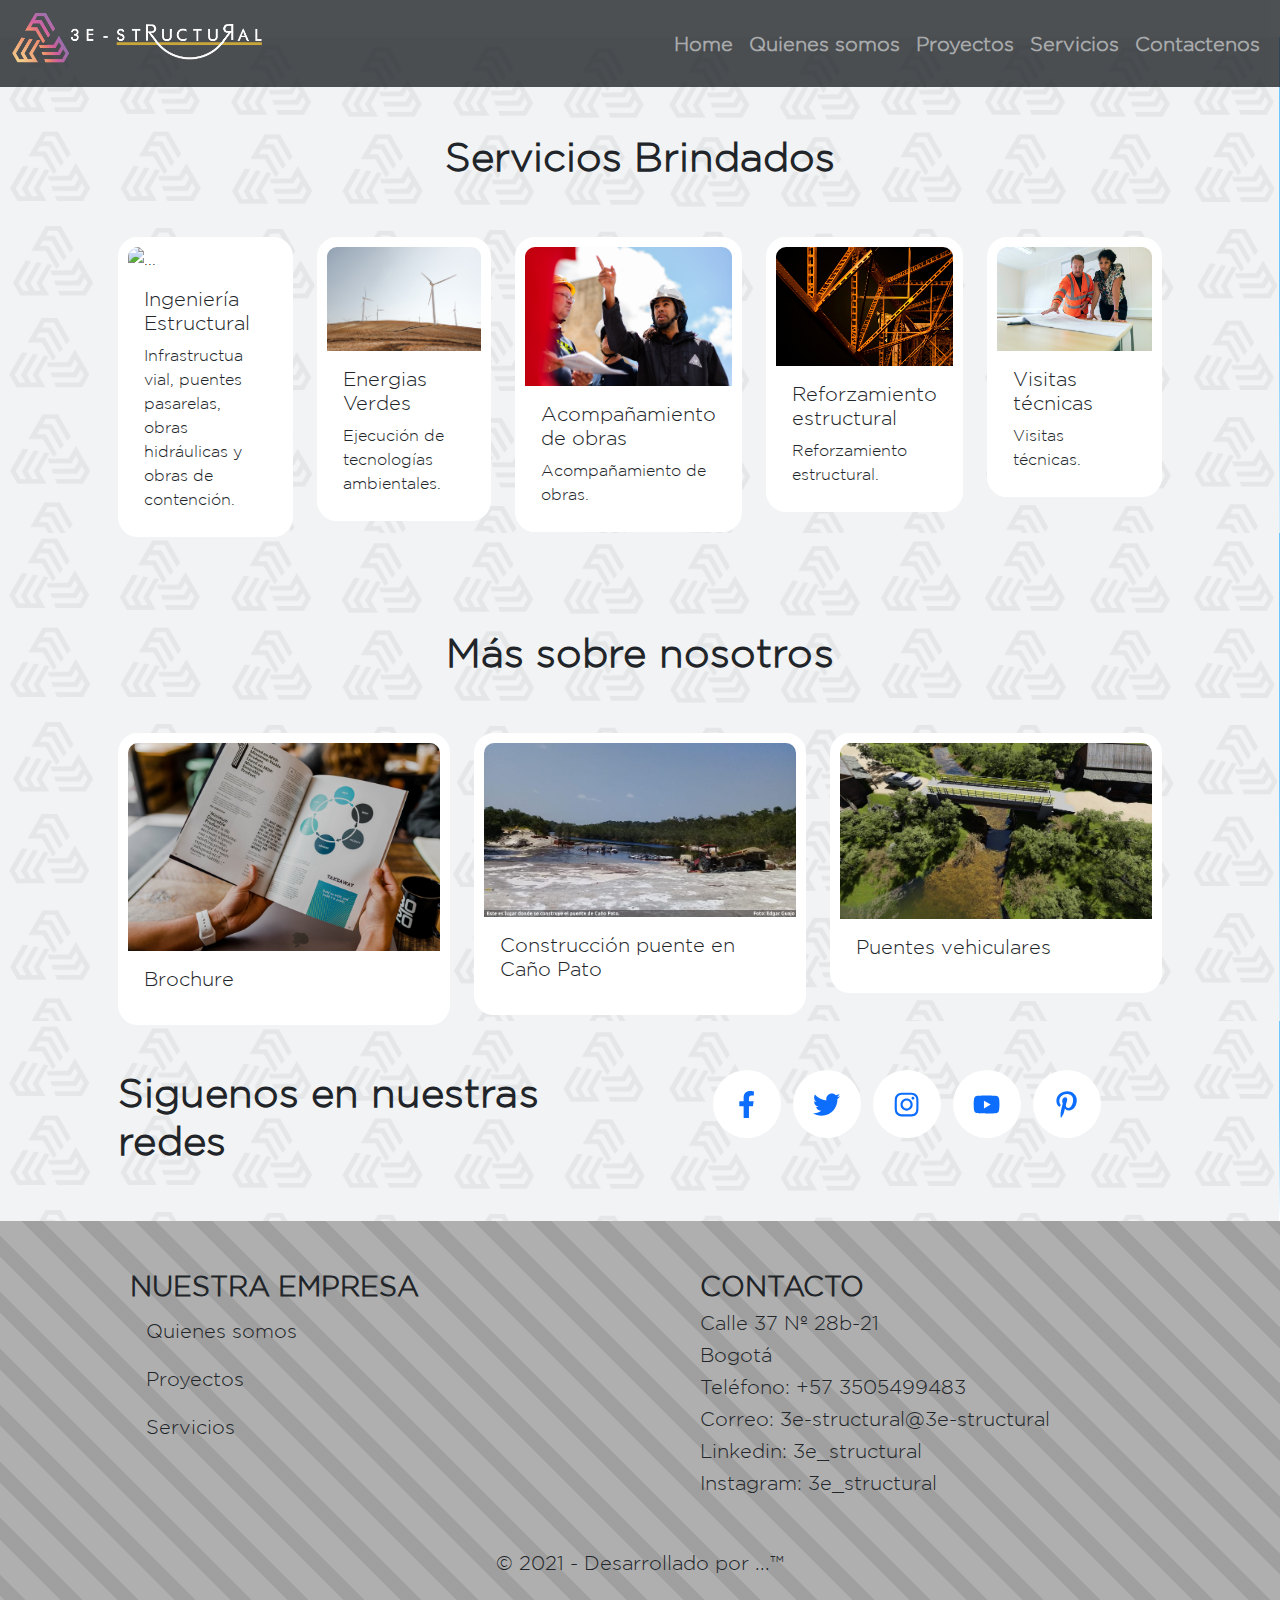
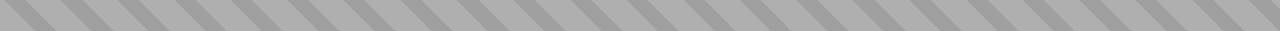
==== Quienessomos.html @ 18d7ce63 "se modifica ribbon index" ====
<!DOCTYPE html>
<html lang="en">
<head>
    <meta charset="UTF-8">
    <meta name="viewport" content="width=device-width, initial-scale=1.0">
    <title>3E-Structural</title>
    <link href="https://cdn.jsdelivr.net/npm/bootstrap@5.0.1/dist/css/bootstrap.min.css" rel="stylesheet" integrity="sha384-+0n0xVW2eSR5OomGNYDnhzAbDsOXxcvSN1TPprVMTNDbiYZCxYbOOl7+AMvyTG2x" crossorigin="anonymous">

    <link rel="stylesheet" href="css/bootstrap.min.css" crossorigin="anonymous">
    <link rel="stylesheet" href="css/main.css">
    
</head>
<body style="background-image: url();">
    <!---NAVBAR--->
    <nav id="navbar" class="navbar navbar-expand-sm navbar-dark bg-dark">
        <div class="container-fluid">
            <a class="navbar-brand" href="#">
                <img src="img/LOGO-WEB.png" width="250">
            </a>

            <button class="navbar-toggler"
            type="button"
            data-bs-toggle="collapse"
            data-bs-target="#navbarSupportedContent"
            aria-controls="navbarSupportedContent"
            aria-expanded="false"
            aria-label="Toogle navigation">
                <span class="navbar-toggler-icon"></span>
            </button>

            <div class="collapse navbar-collapse" id="navbarSupportedContent">
                <ul  class="navbar-nav ms-auto">
                    <li class="nav-item fw-bolder"><a class="nav-link" href="index.html">Home</a></li>
                    <li class="nav-item fw-bolder"><a class="nav-link" href="Quienessomos.html">Quienes somos</a></li>
                    <li class="nav-item fw-bolder"><a class="nav-link" href="#">Proyectos</a></li>
                    <li class="nav-item fw-bolder"><a class="nav-link" href="#">Servicios</a></li>
                    <li class="nav-item fw-bolder"><a class="nav-link" href="#">Contactenos</a></li>
                </ul>
            </div>
        </div>
    </nav>
    
    <!---INFORMACIÓN--->
    <div id="informacion">
      <div class="container-md p-5">
        <div id="title">
          <h3 class="text-center fw-bolder pb-5 pt-5 h1">Servicios Brindados</h3>
        </div>
        <div id="par" class="row">
          <div class="col-sm">
            <div class="card w-100 card-border mb-5" >
              <img src="img/es.jpg" class="card-img-top" alt="...">
              <div class="card-body">
                <h5 class="card-title">Ingeniería Estructural</h5>
                <p class="card-text">Infrastructua vial, puentes pasarelas, obras hidráulicas y obras de contención.</p>
              </div>
            </div>
          </div>
          <div class="col-sm">
            <div class="card w-100 card-border mb-5" >
              <img src="img/ener.jpg" class="card-img-top" alt="...">
              <div class="card-body">
                <h5 class="card-title">Energias Verdes</h5>
                <p class="card-text">Ejecución de tecnologías ambientales.</p>
              </div>
            </div>
          </div>
          <div class="col-sm">
            <div class="card w-100 card-border mb-5" >
              <img src="img/ac.jpg" class="card-img-top" alt="...">
              <div class="card-body">
                <h5 class="card-title">Acompañamiento de obras</h5>
                <p class="card-text">Acompañamiento de obras.</p>
              </div>
            </div>
          </div>
          <div class="col-sm">
            <div class="card w-100 card-border mb-5" >
              <img src="img/re.jpg" class="card-img-top" alt="...">
              <div class="card-body">
                <h5 class="card-title">Reforzamiento estructural</h5>
                <p class="card-text">Reforzamiento estructural.</p>
              </div>
            </div>
          </div>
          <div class="col-sm">
            <div class="card w-100 card-border mb-5" >
              <img src="img/vi.jpg" class="card-img-top" alt="...">
              <div class="card-body">
                <h5 class="card-title">Visitas técnicas</h5>
                <p class="card-text">Visitas técnicas.</p>
              </div>
            </div>
          </div>
        </div>

      </div>

    </div>
    <!---SEPARADOR MAS SOBRE NOSOTROS--->
    <div id="informacion1">
      <div class="container-md p-5">
        <div id="title"></divid>
          <h2 class="text-center fw-bolder pb-5 pt-5 h1">Más sobre nosotros</h2>
        </div>
        <div id="par" class="row">
          <div class="col-sm">
            <div class="card w-100 card-border mb-5" >
              <img src="img/bro.jpg" class="card-img-top" alt="...">
              <div class="card-body">
                <h5 class="card-title">Brochure</h5>
                
              </div>
            </div>
          </div>
          <div class="col-sm">
            <div class="card w-100 card-border mb-5" >
              <img src="img/pato.jpg" class="card-img-top" alt="...">
              <div class="card-body">
                <h5 class="card-title">Construcción puente en Caño Pato</h5>
              
              </div>
            </div>
          </div>
          <div class="col-sm">
            <div class="card w-100 card-border mb-5" >
              <img src="img/puente.jpg" class="card-img-top" alt="...">
              <div class="card-body">
                <h5 class="card-title">Puentes vehiculares</h5>
                
              </div>
            </div>
          </div>
          
        </div>

      </div>

    </div>
   <!---CONTENEDOR REDES SOCIALES--->
   <div id="informacion1">
    <div class="container-md p-5">
      <div id="par" class="row">
        <div class="col-sm">
          
            <h1 class="fw-bolder">Siguenos en nuestras redes</h1>
            
          
        </div>
        <div class="col-sm">
          
            <div class="social-buttons">
                  <a href="#" target="blank_" class="social-buttons__button social-button social-button--facebook">
                  <span class="social-button__inner">
              <svg aria-hidden="true" focusable="false" data-prefix="fab" data-icon="facebook-f" class="svg-inline--fa fa-facebook-f fa-w-10" role="img" xmlns="http://www.w3.org/2000/svg" viewBox="0 0 320 512"><path fill="currentColor" d="M279.14 288l14.22-92.66h-88.91v-60.13c0-25.35 12.42-50.06 52.24-50.06h40.42V6.26S260.43 0 225.36 0c-73.22 0-121.08 44.38-121.08 124.72v70.62H22.89V288h81.39v224h100.17V288z"></path></svg>
            </span>
            </a>
            <a href="#" target="blank_" class="social-buttons__button social-button social-button--twitter">
               <span class="social-button__inner">
                <svg aria-hidden="true" focusable="false" data-prefix="fab" data-icon="twitter" class="svg-inline--fa fa-twitter fa-w-16" role="img" xmlns="http://www.w3.org/2000/svg" viewBox="0 0 512 512"><path fill="currentColor" d="M459.37 151.716c.325 4.548.325 9.097.325 13.645 0 138.72-105.583 298.558-298.558 298.558-59.452 0-114.68-17.219-161.137-47.106 8.447.974 16.568 1.299 25.34 1.299 49.055 0 94.213-16.568 130.274-44.832-46.132-.975-84.792-31.188-98.112-72.772 6.498.974 12.995 1.624 19.818 1.624 9.421 0 18.843-1.3 27.614-3.573-48.081-9.747-84.143-51.98-84.143-102.985v-1.299c13.969 7.797 30.214 12.67 47.431 13.319-28.264-18.843-46.781-51.005-46.781-87.391 0-19.492 5.197-37.36 14.294-52.954 51.655 63.675 129.3 105.258 216.365 109.807-1.624-7.797-2.599-15.918-2.599-24.04 0-57.828 46.782-104.934 104.934-104.934 30.213 0 57.502 12.67 76.67 33.137 23.715-4.548 46.456-13.32 66.599-25.34-7.798 24.366-24.366 44.833-46.132 57.827 21.117-2.273 41.584-8.122 60.426-16.243-14.292 20.791-32.161 39.308-52.628 54.253z"></path></svg>
              </span>
            </a>
              <a href="#" target="blank_" class="social-buttons__button social-button social-button--instagram">
  <span class="social-button__inner">
  <svg aria-hidden="true" focusable="false" data-prefix="fab" data-icon="instagram" class="svg-inline--fa fa-instagram fa-w-14" role="img" xmlns="http://www.w3.org/2000/svg" viewBox="0 0 448 512"><path fill="currentColor" d="M224.1 141c-63.6 0-114.9 51.3-114.9 114.9s51.3 114.9 114.9 114.9S339 319.5 339 255.9 287.7 141 224.1 141zm0 189.6c-41.1 0-74.7-33.5-74.7-74.7s33.5-74.7 74.7-74.7 74.7 33.5 74.7 74.7-33.6 74.7-74.7 74.7zm146.4-194.3c0 14.9-12 26.8-26.8 26.8-14.9 0-26.8-12-26.8-26.8s12-26.8 26.8-26.8 26.8 12 26.8 26.8zm76.1 27.2c-1.7-35.9-9.9-67.7-36.2-93.9-26.2-26.2-58-34.4-93.9-36.2-37-2.1-147.9-2.1-184.9 0-35.8 1.7-67.6 9.9-93.9 36.1s-34.4 58-36.2 93.9c-2.1 37-2.1 147.9 0 184.9 1.7 35.9 9.9 67.7 36.2 93.9s58 34.4 93.9 36.2c37 2.1 147.9 2.1 184.9 0 35.9-1.7 67.7-9.9 93.9-36.2 26.2-26.2 34.4-58 36.2-93.9 2.1-37 2.1-147.8 0-184.8zM398.8 388c-7.8 19.6-22.9 34.7-42.6 42.6-29.5 11.7-99.5 9-132.1 9s-102.7 2.6-132.1-9c-19.6-7.8-34.7-22.9-42.6-42.6-11.7-29.5-9-99.5-9-132.1s-2.6-102.7 9-132.1c7.8-19.6 22.9-34.7 42.6-42.6 29.5-11.7 99.5-9 132.1-9s102.7-2.6 132.1 9c19.6 7.8 34.7 22.9 42.6 42.6 11.7 29.5 9 99.5 9 132.1s2.7 102.7-9 132.1z"></path></svg>
  </span>
  </a>
  <a href="#" target="blank_" class="social-buttons__button social-button social-button--youtube">
  <span class="social-button__inner">
  <svg aria-hidden="true" focusable="false" data-prefix="fab" data-icon="youtube" class="svg-inline--fa fa-youtube fa-w-18" role="img" xmlns="http://www.w3.org/2000/svg" viewBox="0 0 576 512"><path fill="currentColor" d="M549.655 124.083c-6.281-23.65-24.787-42.276-48.284-48.597C458.781 64 288 64 288 64S117.22 64 74.629 75.486c-23.497 6.322-42.003 24.947-48.284 48.597-11.412 42.867-11.412 132.305-11.412 132.305s0 89.438 11.412 132.305c6.281 23.65 24.787 41.5 48.284 47.821C117.22 448 288 448 288 448s170.78 0 213.371-11.486c23.497-6.321 42.003-24.171 48.284-47.821 11.412-42.867 11.412-132.305 11.412-132.305s0-89.438-11.412-132.305zm-317.51 213.508V175.185l142.739 81.205-142.739 81.201z"></path></svg>
  </span>
  </a>
  <a href="#" target="blank_" class="social-buttons__button social-button social-button--pinterest">
  <span class="social-button__inner">
  <svg aria-hidden="true" focusable="false" data-prefix="fab" data-icon="pinterest-p" class="svg-inline--fa fa-pinterest-p fa-w-12" role="img" xmlns="http://www.w3.org/2000/svg" viewBox="0 0 384 512"><path fill="currentColor" d="M204 6.5C101.4 6.5 0 74.9 0 185.6 0 256 39.6 296 63.6 296c9.9 0 15.6-27.6 15.6-35.4 0-9.3-23.7-29.1-23.7-67.8 0-80.4 61.2-137.4 140.4-137.4 68.1 0 118.5 38.7 118.5 109.8 0 53.1-21.3 152.7-90.3 152.7-24.9 0-46.2-18-46.2-43.8 0-37.8 26.4-74.4 26.4-113.4 0-66.2-93.9-54.2-93.9 25.8 0 16.8 2.1 35.4 9.6 50.7-13.8 59.4-42 147.9-42 209.1 0 18.9 2.7 37.5 4.5 56.4 3.4 3.8 1.7 3.4 6.9 1.5 50.4-69 48.6-82.5 71.4-172.8 12.3 23.4 44.1 36 69.3 36 106.2 0 153.9-103.5 153.9-196.8C384 71.3 298.2 6.5 204 6.5z"></path></svg>
  </span>
  </a>
 </div>
        </div>
        
        
      </div>

    </div>

  </div>

    <!---INFORMACIÓN--->
    <div id="ribbon1" class="container-fluid">
      <div class="container-md pb-5">
      <div class="row">
          <div class="col-sm">
              <div class="container-md p-5">
                <h4 class="h3 fw-bolder">NUESTRA EMPRESA</h6>
                  <h4 class="h5"><a class="nav-link text-dark" href="#">Quienes somos</a></h6>
                    <h4 class="h5"><a class="nav-link text-dark" href="#">Proyectos</a></h6>
                      <h4 class="h5"><a class="nav-link text-dark" href="#">Servicios</a></h6>
                                    
              </div>
            </div>
            
            <div class="col-sm">
              <div class="container-md p-5">
                <h4 class="h3 fw-bolder">CONTACTO</h6>
                  <h4 class="h5 ">Calle 37 Nº 28b-21</h6>
                    <h4 class="h5 ">Bogotá</h6>
                      <h4 class="h5 ">Teléfono: +57 3505499483</h6>
                        <h4 class="h5 ">Correo: 3e-structural@3e-structural</h6>
                          <h4 class="h5 ">Linkedin: 3e_structural</h6>
                            <h4 class="h5 ">Instagram: 3e_structural</h6>
                                    
              </div>
            </div>
         
       </div>
       <div class="row">
        <h4 class="h5 text-center">© 2021 - Desarrollado por ...™</h6>
       </div>
      </div>    
            
          
      
  </div>
    <!---INFORMACION DISEÑADOR--->

    












    <script src="https://cdn.jsdelivr.net/npm/@popperjs/core@2.9.2/dist/umd/popper.min.js" integrity="sha384-IQsoLXl5PILFhosVNubq5LC7Qb9DXgDA9i+tQ8Zj3iwWAwPtgFTxbJ8NT4GN1R8p" crossorigin="anonymous"></script>
    <script src="https://cdn.jsdelivr.net/npm/bootstrap@5.0.1/dist/js/bootstrap.min.js" integrity="sha384-Atwg2Pkwv9vp0ygtn1JAojH0nYbwNJLPhwyoVbhoPwBhjQPR5VtM2+xf0Uwh9KtT" crossorigin="anonymous"></script>
</body>
</html>
---- css/main.css ----
@font-face{
    font-family: 'miFuente';
    src: url(../font/GothamLight.ttf);
}
@font-face{
    font-family: 'miFuente2';
    src: url(../font/GothamBold.ttf);
}
.nav-item{
    font-family: 'miFuente';
    font-size: 20px;
}
#navbar{
    z-index: 10;
    opacity: 0.8;
}

#carouselExampleIndicators{
    margin-top: -100px;
}
#ribbon{
    background-color: rgb(175, 175, 175);
    background-image: repeating-linear-gradient(45deg, transparent, transparent 25px, rgba(144,144,144,0.5) 25px, rgba(144,144,144,0.5) 40px) ;
    font-family: 'miFuente';
    font-size: 40px;
}
#ribbon1{
    background-color: rgb(175, 175, 175);
    background-image: repeating-linear-gradient(45deg, transparent, transparent 25px, rgba(144,144,144,0.5) 25px, rgba(144,144,144,0.5) 40px) ;
    font-family: 'miFuente';
}
#title{
    font-family: 'miFuente';
}
#par{
    font-family: 'miFuente';
}


#ribbon::after{
    content: '';
    background-color: transparent;
    display: block;
    height: 20px;
    width: 50%;
    margin: 0 auto;
    position: relative;
    left: auto;
    margin-top: -40px;

}
#sep-ribbon{
    background-color: #D3A303;
    position: relative;
    z-index: 2;

    height: 150%;
    margin-left: 0%;
    border-bottom-left-radius: 50%;
    border-bottom-right-radius: 50%;
}


#sep-ribbon::after{
    content: '';
    background-color: transparent;
    display: block;
    height: 100px;
    width: 100%;
    margin: 0 auto;
    position: relative;
    left: auto;
    margin-top: 0px;
    

}

#birthday{
    opacity: 70%;
    background-color: rgb(191, 189, 188);
    position: relative;
    width: 60%;
    height: 50%;
    margin-top: -20px;
    z-index: 10;
    box-shadow: 0 0 15px rgba(0,0,0,0.9);
}

#birthday img{
    position: relative;
    margin-top: 10px;
}

.text-shadow{
    text-shadow: 0 3px 3px rgba(0,0,0,0.9);
}


#separator-ribbon{
    width: 100%;
    overflow: hidden;
    position: relative;
    z-index: 2;
}
#separator-ribbon .content{
    width: 150%;
    height: 150%;
    margin-left: -25%;
    border-bottom-left-radius: 50%;
    border-bottom-right-radius: 50%;
}

.card-border{
    border: solid 10px white;
    border-radius: 20px;
    overflow: hidden;
    transition: all ease-out 0.2s;
}

.card-border:hover{
    transform: scale(1.05);
}

#informacion{
    background-color: rgb(255,255,255);
    background: url(../img/Fondo_Web.png), linear-gradient(0deg, rgba(255,255,255,1) 0%, rgba(99,196,255,1) 57%);
    background-size: 100%;
    margin-top: -50px;
}

#separator-mas{
    width: 100%;
    overflow: hidden;
    position: relative;
    z-index: 2;
}
#separator-mas .content{
    background: url(../img/bg-05.jpg);
    width: 110%;
    height: 100px;

    margin-left: -5%;
    border-top-left-radius: 50%;
    border-top-right-radius: 50%;

}

#informacion1{
    background-color: rgb(255,255,255);
    background: url(../img/Fondo_Web.png), linear-gradient(0deg, rgba(255,255,255,1) 0%, rgba(99,196,255,1) 57%);
    background-size: 100%;
    margin-top: -100px;
}

.social-buttons {
    display: flex;
    flex-wrap: wrap;
    justify-content: center;
    margin-top: -10px;
  }
  .social-buttons__button {
    margin: 10px 5px 0;
  }
  
  .social-button {
    position: relative;
    display: flex;
    justify-content: center;
    align-items: center;
    outline: none;
    width: 70px;
    height: 70px;
    text-decoration: none;
  }
  .social-button__inner {
    position: relative;
    display: flex;
    align-items: center;
    justify-content: center;
    width: calc(100% - 2px);
    height: calc(100% - 2px);
    border-radius: 100%;
    background: #fff;
    text-align: center;
  }
  .social-button i,
  .social-button svg {
    position: relative;
    z-index: 1;
    transition: 0.3s;
  }
  .social-button i {
    font-size: 28px;
  }
  .social-button svg {
    height: 40%;
    width: 40%;
  }
  .social-button::after {
    content: "";
    position: absolute;
    top: 0;
    left: 50%;
    display: block;
    width: 0;
    height: 0;
    border-radius: 100%;
    transition: 0.3s;
  }
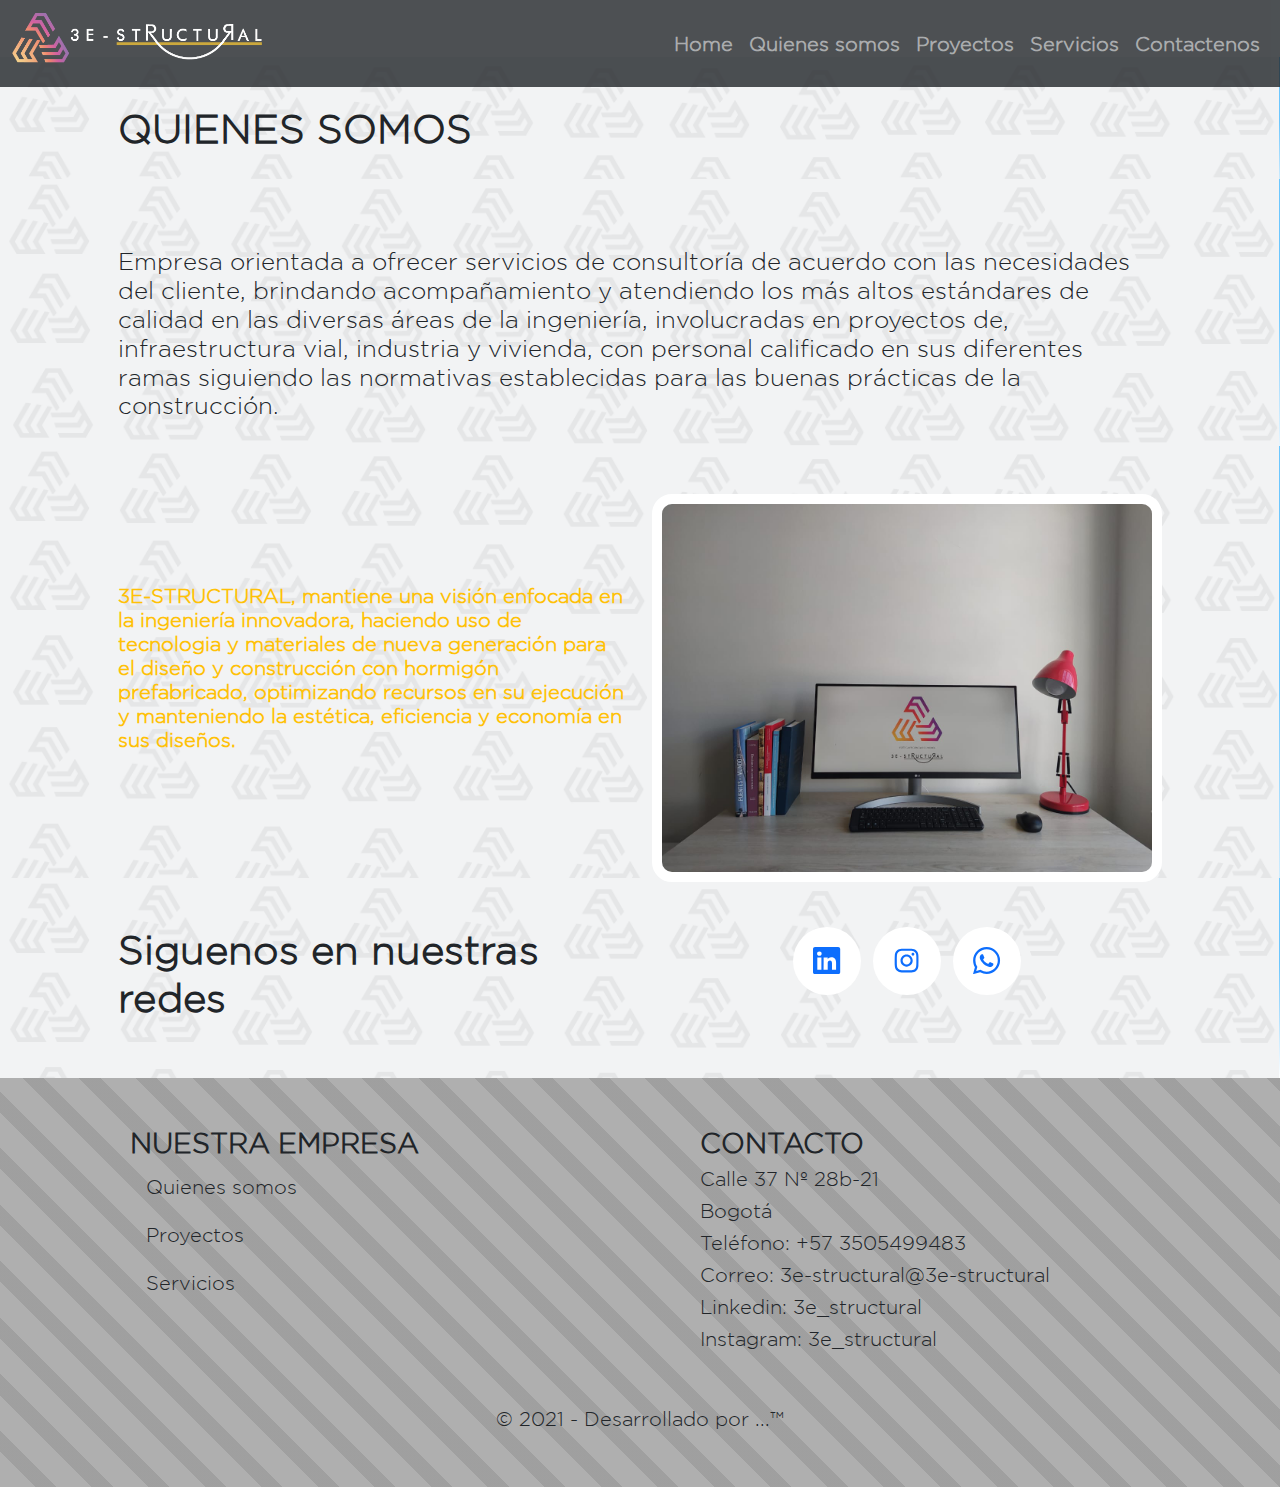
==== commit 15711005: "se modifica index y quienes somos" ====
--- a/Quienessomos.html
+++ b/Quienessomos.html
@@ -40,102 +40,40 @@
         </div>
     </nav>
     
-    <!---INFORMACIÓN--->
-    <div id="informacion">
+    <!---QUIENES SOMOS--->
+    <div id="quienes">
       <div class="container-md p-5">
-        <div id="title">
-          <h3 class="text-center fw-bolder pb-5 pt-5 h1">Servicios Brindados</h3>
+        <div class="col-sm"> 
+          <h1 class="fw-bolder">QUIENES SOMOS</h1>
+        </div> 
+      </div>
+    </div>
+
+    <!---QUIENES SOMOS--->
+    <div id="quienes">
+      <div class="container-md p-5">
+        <div class="col-sm"> 
+          <h1 id="texto" class="h4">Empresa orientada a ofrecer servicios de consultoría de acuerdo con las necesidades del cliente, brindando acompañamiento y atendiendo los más altos estándares de calidad en las diversas áreas de la ingeniería, involucradas en proyectos de, infraestructura vial, industria y vivienda, con personal calificado en sus diferentes ramas siguiendo las normativas establecidas para las buenas prácticas de la construcción.</h1>
+        </div> 
+      </div>
+    </div>
+    <!---QUIENES SOMOS--->
+    <div id="quienes">
+      <div class="container-md p-5">
+        
+          <div class="row">
+            <div class="col-sm ">
+              <div id="qst" class="card-border1 mb-5">
+                <h1 id="texto" class="text-warning fw-bolder h5">3E-STRUCTURAL, mantiene una visión enfocada en la ingeniería innovadora, haciendo uso de tecnologia y materiales de nueva generación para el diseño y construcción con hormigón prefabricado, optimizando recursos en su ejecución y manteniendo la estética, eficiencia y economía en sus diseños. </h1>
+              </div>
+              </div> 
+              <div class="col-sm mb-5">
+                <div class="card-border">
+                  <img id="structure" src="img/qs2.jpg" alt="">
+                </div>
+              </div>
         </div>
-        <div id="par" class="row">
-          <div class="col-sm">
-            <div class="card w-100 card-border mb-5" >
-              <img src="img/es.jpg" class="card-img-top" alt="...">
-              <div class="card-body">
-                <h5 class="card-title">Ingeniería Estructural</h5>
-                <p class="card-text">Infrastructua vial, puentes pasarelas, obras hidráulicas y obras de contención.</p>
-              </div>
-            </div>
-          </div>
-          <div class="col-sm">
-            <div class="card w-100 card-border mb-5" >
-              <img src="img/ener.jpg" class="card-img-top" alt="...">
-              <div class="card-body">
-                <h5 class="card-title">Energias Verdes</h5>
-                <p class="card-text">Ejecución de tecnologías ambientales.</p>
-              </div>
-            </div>
-          </div>
-          <div class="col-sm">
-            <div class="card w-100 card-border mb-5" >
-              <img src="img/ac.jpg" class="card-img-top" alt="...">
-              <div class="card-body">
-                <h5 class="card-title">Acompañamiento de obras</h5>
-                <p class="card-text">Acompañamiento de obras.</p>
-              </div>
-            </div>
-          </div>
-          <div class="col-sm">
-            <div class="card w-100 card-border mb-5" >
-              <img src="img/re.jpg" class="card-img-top" alt="...">
-              <div class="card-body">
-                <h5 class="card-title">Reforzamiento estructural</h5>
-                <p class="card-text">Reforzamiento estructural.</p>
-              </div>
-            </div>
-          </div>
-          <div class="col-sm">
-            <div class="card w-100 card-border mb-5" >
-              <img src="img/vi.jpg" class="card-img-top" alt="...">
-              <div class="card-body">
-                <h5 class="card-title">Visitas técnicas</h5>
-                <p class="card-text">Visitas técnicas.</p>
-              </div>
-            </div>
-          </div>
-        </div>
-
       </div>
-
-    </div>
-    <!---SEPARADOR MAS SOBRE NOSOTROS--->
-    <div id="informacion1">
-      <div class="container-md p-5">
-        <div id="title"></divid>
-          <h2 class="text-center fw-bolder pb-5 pt-5 h1">Más sobre nosotros</h2>
-        </div>
-        <div id="par" class="row">
-          <div class="col-sm">
-            <div class="card w-100 card-border mb-5" >
-              <img src="img/bro.jpg" class="card-img-top" alt="...">
-              <div class="card-body">
-                <h5 class="card-title">Brochure</h5>
-                
-              </div>
-            </div>
-          </div>
-          <div class="col-sm">
-            <div class="card w-100 card-border mb-5" >
-              <img src="img/pato.jpg" class="card-img-top" alt="...">
-              <div class="card-body">
-                <h5 class="card-title">Construcción puente en Caño Pato</h5>
-              
-              </div>
-            </div>
-          </div>
-          <div class="col-sm">
-            <div class="card w-100 card-border mb-5" >
-              <img src="img/puente.jpg" class="card-img-top" alt="...">
-              <div class="card-body">
-                <h5 class="card-title">Puentes vehiculares</h5>
-                
-              </div>
-            </div>
-          </div>
-          
-        </div>
-
-      </div>
-
     </div>
    <!---CONTENEDOR REDES SOCIALES--->
    <div id="informacion1">
@@ -150,14 +88,12 @@
         <div class="col-sm">
           
             <div class="social-buttons">
-                  <a href="#" target="blank_" class="social-buttons__button social-button social-button--facebook">
-                  <span class="social-button__inner">
-              <svg aria-hidden="true" focusable="false" data-prefix="fab" data-icon="facebook-f" class="svg-inline--fa fa-facebook-f fa-w-10" role="img" xmlns="http://www.w3.org/2000/svg" viewBox="0 0 320 512"><path fill="currentColor" d="M279.14 288l14.22-92.66h-88.91v-60.13c0-25.35 12.42-50.06 52.24-50.06h40.42V6.26S260.43 0 225.36 0c-73.22 0-121.08 44.38-121.08 124.72v70.62H22.89V288h81.39v224h100.17V288z"></path></svg>
-            </span>
-            </a>
-            <a href="#" target="blank_" class="social-buttons__button social-button social-button--twitter">
+                  
+            <a href="#" target="blank_" class="social-buttons__button social-button social-button--instagram">
                <span class="social-button__inner">
-                <svg aria-hidden="true" focusable="false" data-prefix="fab" data-icon="twitter" class="svg-inline--fa fa-twitter fa-w-16" role="img" xmlns="http://www.w3.org/2000/svg" viewBox="0 0 512 512"><path fill="currentColor" d="M459.37 151.716c.325 4.548.325 9.097.325 13.645 0 138.72-105.583 298.558-298.558 298.558-59.452 0-114.68-17.219-161.137-47.106 8.447.974 16.568 1.299 25.34 1.299 49.055 0 94.213-16.568 130.274-44.832-46.132-.975-84.792-31.188-98.112-72.772 6.498.974 12.995 1.624 19.818 1.624 9.421 0 18.843-1.3 27.614-3.573-48.081-9.747-84.143-51.98-84.143-102.985v-1.299c13.969 7.797 30.214 12.67 47.431 13.319-28.264-18.843-46.781-51.005-46.781-87.391 0-19.492 5.197-37.36 14.294-52.954 51.655 63.675 129.3 105.258 216.365 109.807-1.624-7.797-2.599-15.918-2.599-24.04 0-57.828 46.782-104.934 104.934-104.934 30.213 0 57.502 12.67 76.67 33.137 23.715-4.548 46.456-13.32 66.599-25.34-7.798 24.366-24.366 44.833-46.132 57.827 21.117-2.273 41.584-8.122 60.426-16.243-14.292 20.791-32.161 39.308-52.628 54.253z"></path></svg>
+                <svg xmlns="http://www.w3.org/2000/svg" width="16" height="16" fill="currentColor" class="bi bi-linkedin" viewBox="0 0 16 16">
+                  <path d="M0 1.146C0 .513.526 0 1.175 0h13.65C15.474 0 16 .513 16 1.146v13.708c0 .633-.526 1.146-1.175 1.146H1.175C.526 16 0 15.487 0 14.854V1.146zm4.943 12.248V6.169H2.542v7.225h2.401zm-1.2-8.212c.837 0 1.358-.554 1.358-1.248-.015-.709-.52-1.248-1.342-1.248-.822 0-1.359.54-1.359 1.248 0 .694.521 1.248 1.327 1.248h.016zm4.908 8.212V9.359c0-.216.016-.432.08-.586.173-.431.568-.878 1.232-.878.869 0 1.216.662 1.216 1.634v3.865h2.401V9.25c0-2.22-1.184-3.252-2.764-3.252-1.274 0-1.845.7-2.165 1.193v.025h-.016a5.54 5.54 0 0 1 .016-.025V6.169h-2.4c.03.678 0 7.225 0 7.225h2.4z"/>
+                </svg>
               </span>
             </a>
               <a href="#" target="blank_" class="social-buttons__button social-button social-button--instagram">
@@ -165,14 +101,12 @@
   <svg aria-hidden="true" focusable="false" data-prefix="fab" data-icon="instagram" class="svg-inline--fa fa-instagram fa-w-14" role="img" xmlns="http://www.w3.org/2000/svg" viewBox="0 0 448 512"><path fill="currentColor" d="M224.1 141c-63.6 0-114.9 51.3-114.9 114.9s51.3 114.9 114.9 114.9S339 319.5 339 255.9 287.7 141 224.1 141zm0 189.6c-41.1 0-74.7-33.5-74.7-74.7s33.5-74.7 74.7-74.7 74.7 33.5 74.7 74.7-33.6 74.7-74.7 74.7zm146.4-194.3c0 14.9-12 26.8-26.8 26.8-14.9 0-26.8-12-26.8-26.8s12-26.8 26.8-26.8 26.8 12 26.8 26.8zm76.1 27.2c-1.7-35.9-9.9-67.7-36.2-93.9-26.2-26.2-58-34.4-93.9-36.2-37-2.1-147.9-2.1-184.9 0-35.8 1.7-67.6 9.9-93.9 36.1s-34.4 58-36.2 93.9c-2.1 37-2.1 147.9 0 184.9 1.7 35.9 9.9 67.7 36.2 93.9s58 34.4 93.9 36.2c37 2.1 147.9 2.1 184.9 0 35.9-1.7 67.7-9.9 93.9-36.2 26.2-26.2 34.4-58 36.2-93.9 2.1-37 2.1-147.8 0-184.8zM398.8 388c-7.8 19.6-22.9 34.7-42.6 42.6-29.5 11.7-99.5 9-132.1 9s-102.7 2.6-132.1-9c-19.6-7.8-34.7-22.9-42.6-42.6-11.7-29.5-9-99.5-9-132.1s-2.6-102.7 9-132.1c7.8-19.6 22.9-34.7 42.6-42.6 29.5-11.7 99.5-9 132.1-9s102.7-2.6 132.1 9c19.6 7.8 34.7 22.9 42.6 42.6 11.7 29.5 9 99.5 9 132.1s2.7 102.7-9 132.1z"></path></svg>
   </span>
   </a>
-  <a href="#" target="blank_" class="social-buttons__button social-button social-button--youtube">
-  <span class="social-button__inner">
-  <svg aria-hidden="true" focusable="false" data-prefix="fab" data-icon="youtube" class="svg-inline--fa fa-youtube fa-w-18" role="img" xmlns="http://www.w3.org/2000/svg" viewBox="0 0 576 512"><path fill="currentColor" d="M549.655 124.083c-6.281-23.65-24.787-42.276-48.284-48.597C458.781 64 288 64 288 64S117.22 64 74.629 75.486c-23.497 6.322-42.003 24.947-48.284 48.597-11.412 42.867-11.412 132.305-11.412 132.305s0 89.438 11.412 132.305c6.281 23.65 24.787 41.5 48.284 47.821C117.22 448 288 448 288 448s170.78 0 213.371-11.486c23.497-6.321 42.003-24.171 48.284-47.821 11.412-42.867 11.412-132.305 11.412-132.305s0-89.438-11.412-132.305zm-317.51 213.508V175.185l142.739 81.205-142.739 81.201z"></path></svg>
-  </span>
-  </a>
+  
   <a href="#" target="blank_" class="social-buttons__button social-button social-button--pinterest">
   <span class="social-button__inner">
-  <svg aria-hidden="true" focusable="false" data-prefix="fab" data-icon="pinterest-p" class="svg-inline--fa fa-pinterest-p fa-w-12" role="img" xmlns="http://www.w3.org/2000/svg" viewBox="0 0 384 512"><path fill="currentColor" d="M204 6.5C101.4 6.5 0 74.9 0 185.6 0 256 39.6 296 63.6 296c9.9 0 15.6-27.6 15.6-35.4 0-9.3-23.7-29.1-23.7-67.8 0-80.4 61.2-137.4 140.4-137.4 68.1 0 118.5 38.7 118.5 109.8 0 53.1-21.3 152.7-90.3 152.7-24.9 0-46.2-18-46.2-43.8 0-37.8 26.4-74.4 26.4-113.4 0-66.2-93.9-54.2-93.9 25.8 0 16.8 2.1 35.4 9.6 50.7-13.8 59.4-42 147.9-42 209.1 0 18.9 2.7 37.5 4.5 56.4 3.4 3.8 1.7 3.4 6.9 1.5 50.4-69 48.6-82.5 71.4-172.8 12.3 23.4 44.1 36 69.3 36 106.2 0 153.9-103.5 153.9-196.8C384 71.3 298.2 6.5 204 6.5z"></path></svg>
+    <svg xmlns="http://www.w3.org/2000/svg" width="16" height="16" fill="currentColor" class="bi bi-whatsapp" viewBox="0 0 16 16">
+      <path d="M13.601 2.326A7.854 7.854 0 0 0 7.994 0C3.627 0 .068 3.558.064 7.926c0 1.399.366 2.76 1.057 3.965L0 16l4.204-1.102a7.933 7.933 0 0 0 3.79.965h.004c4.368 0 7.926-3.558 7.93-7.93A7.898 7.898 0 0 0 13.6 2.326zM7.994 14.521a6.573 6.573 0 0 1-3.356-.92l-.24-.144-2.494.654.666-2.433-.156-.251a6.56 6.56 0 0 1-1.007-3.505c0-3.626 2.957-6.584 6.591-6.584a6.56 6.56 0 0 1 4.66 1.931 6.557 6.557 0 0 1 1.928 4.66c-.004 3.639-2.961 6.592-6.592 6.592zm3.615-4.934c-.197-.099-1.17-.578-1.353-.646-.182-.065-.315-.099-.445.099-.133.197-.513.646-.627.775-.114.133-.232.148-.43.05-.197-.1-.836-.308-1.592-.985-.59-.525-.985-1.175-1.103-1.372-.114-.198-.011-.304.088-.403.087-.088.197-.232.296-.346.1-.114.133-.198.198-.33.065-.134.034-.248-.015-.347-.05-.099-.445-1.076-.612-1.47-.16-.389-.323-.335-.445-.34-.114-.007-.247-.007-.38-.007a.729.729 0 0 0-.529.247c-.182.198-.691.677-.691 1.654 0 .977.71 1.916.81 2.049.098.133 1.394 2.132 3.383 2.992.47.205.84.326 1.129.418.475.152.904.129 1.246.08.38-.058 1.171-.48 1.338-.943.164-.464.164-.86.114-.943-.049-.084-.182-.133-.38-.232z"/>
+    </svg>
   </span>
   </a>
  </div>
--- a/css/main.css
+++ b/css/main.css
@@ -22,7 +22,6 @@
     background-color: rgb(175, 175, 175);
     background-image: repeating-linear-gradient(45deg, transparent, transparent 25px, rgba(144,144,144,0.5) 25px, rgba(144,144,144,0.5) 40px) ;
     font-family: 'miFuente';
-    font-size: 40px;
 }
 #ribbon1{
     background-color: rgb(175, 175, 175);
@@ -76,6 +75,7 @@
 }
 
 #birthday{
+    border-radius: 1em;
     opacity: 70%;
     background-color: rgb(191, 189, 188);
     position: relative;
@@ -114,7 +114,7 @@
     border: solid 10px white;
     border-radius: 20px;
     overflow: hidden;
-    transition: all ease-out 0.2s;
+    transition: all ease-out 0.5s;
 }
 
 .card-border:hover{
@@ -150,6 +150,34 @@
     background: url(../img/Fondo_Web.png), linear-gradient(0deg, rgba(255,255,255,1) 0%, rgba(99,196,255,1) 57%);
     background-size: 100%;
     margin-top: -100px;
+}
+#quienes{
+    background-color: rgb(255,255,255);
+    background: url(../img/Fondo_Web.png), linear-gradient(0deg, rgba(255,255,255,1) 0%, rgba(99,196,255,1) 57%);
+    background-size: 100%;
+    margin-top: -30px;
+    font-family: 'miFuente';
+}
+#qst{
+    margin-top: 70px;
+}
+
+#texto{
+    margin-top: 20px;
+    
+}
+.card-border1{
+    border-radius: 20px;
+    overflow: hidden;
+    transition: all ease-out 0.5s;
+}
+#structure{
+    height: 2%;
+    width: 100%;
+    
+}
+.card-border1:hover{
+    transform: scale(1.05);
 }
 
 .social-buttons {
@@ -206,4 +234,5 @@
     height: 0;
     border-radius: 100%;
     transition: 0.3s;
-  }+  }
+
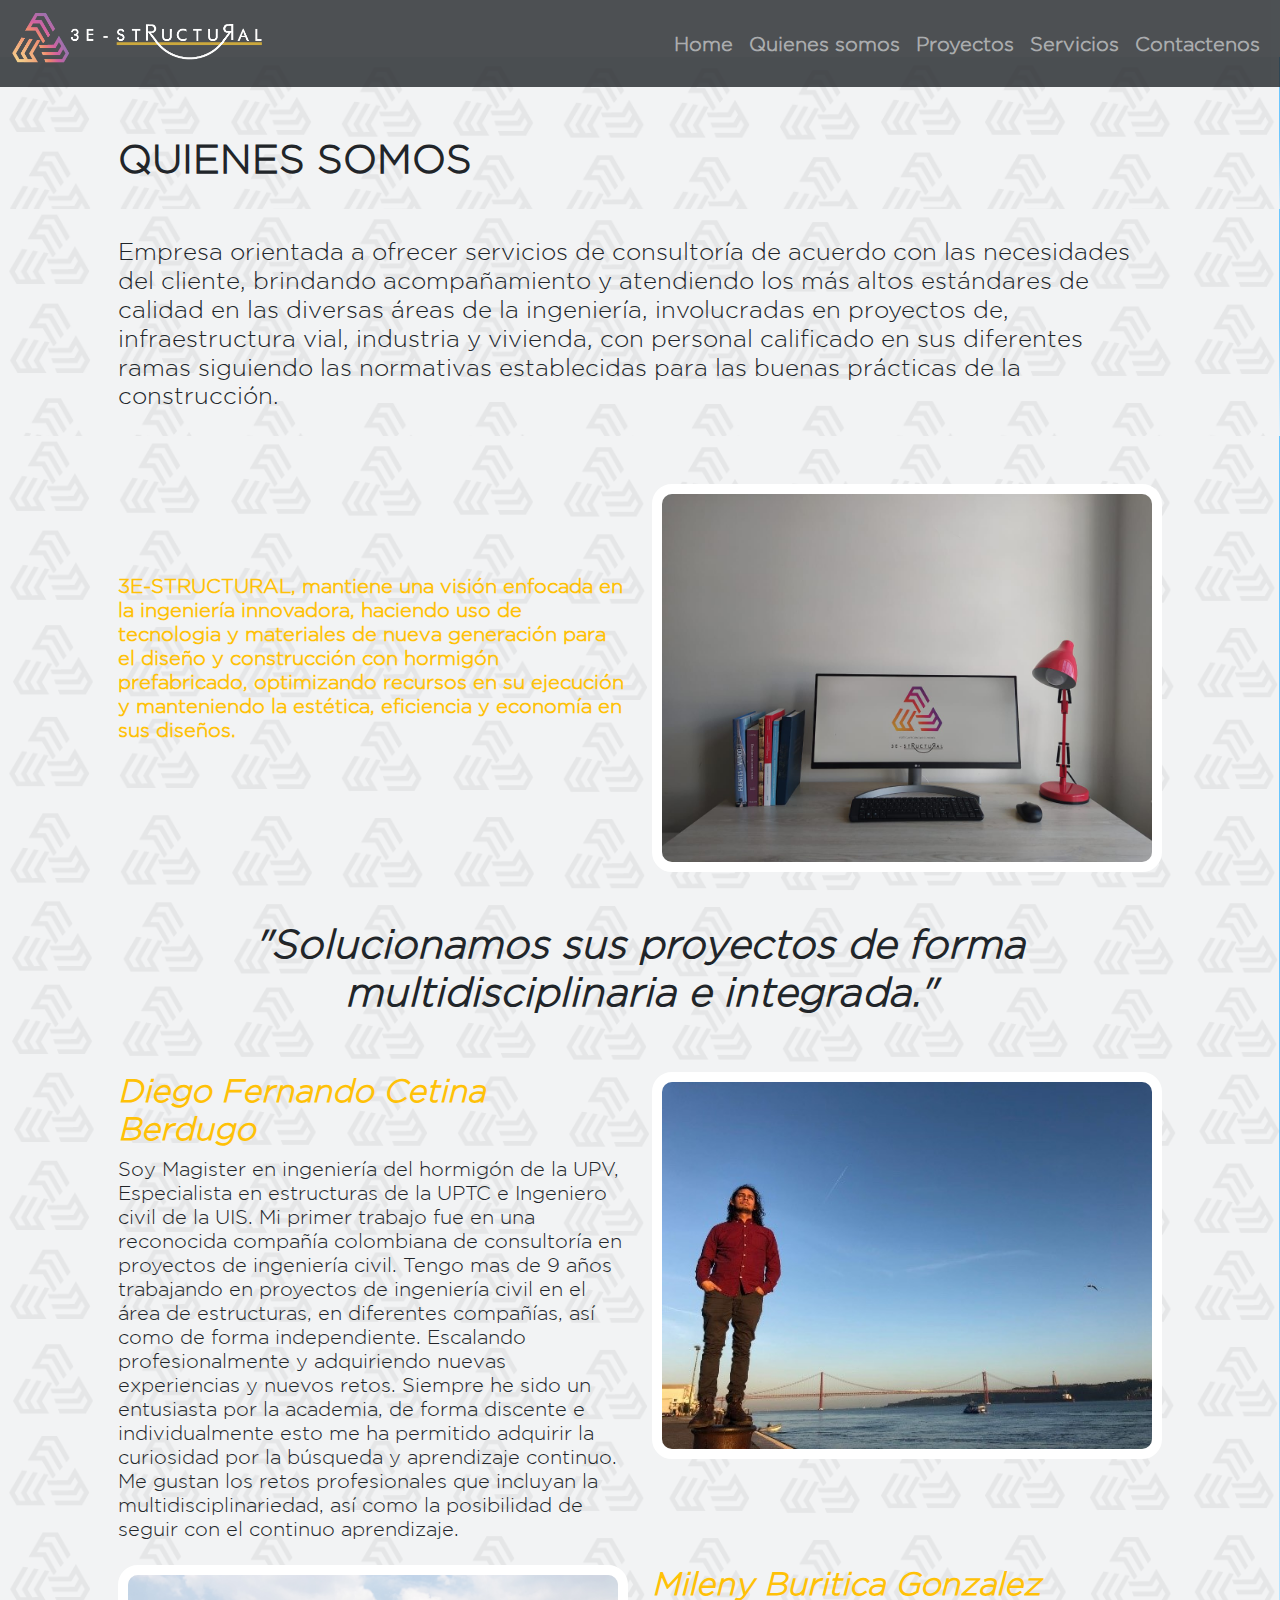
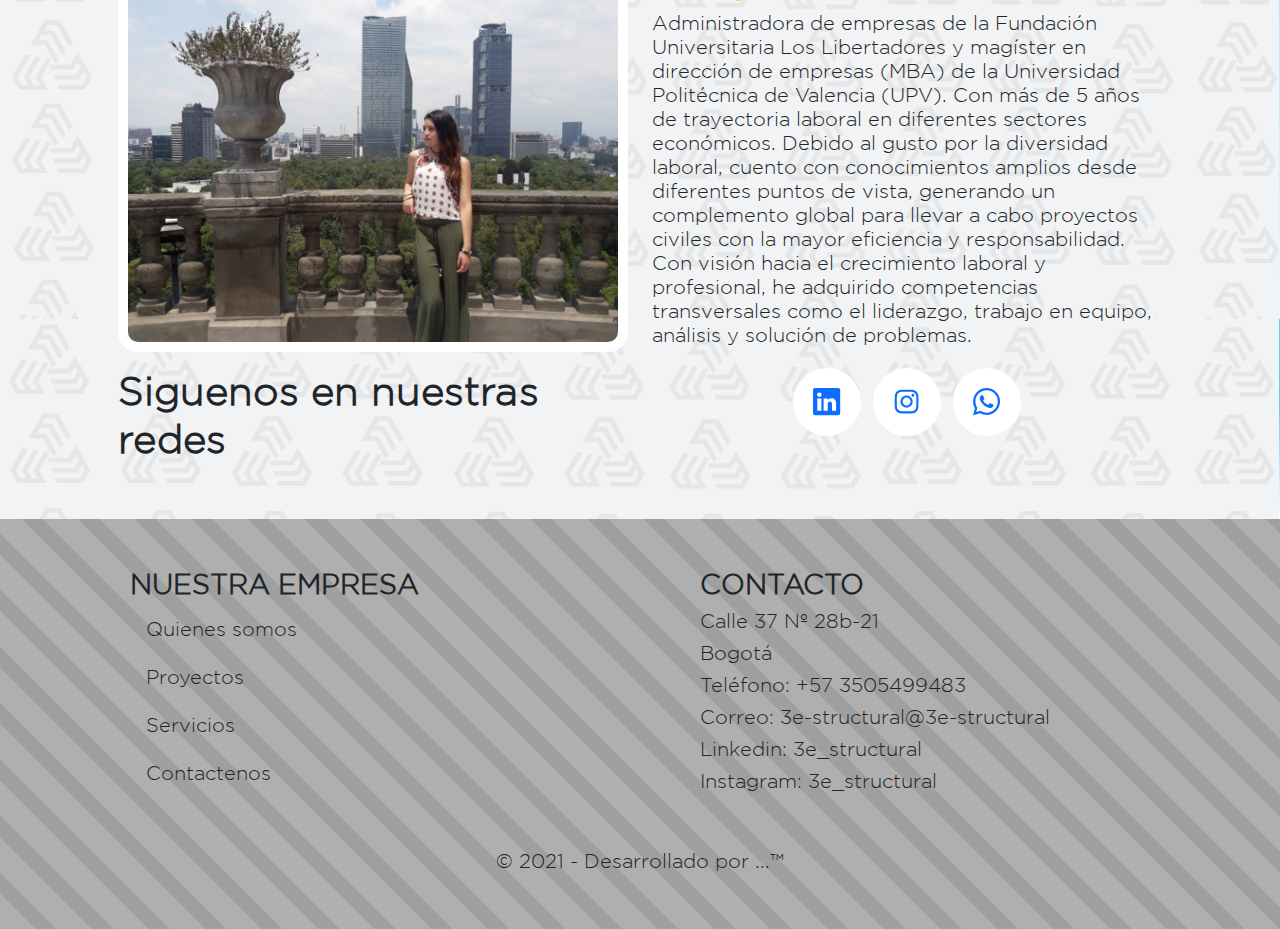
==== commit 7f58511f: "se modifica quienes somos" ====
--- a/Quienessomos.html
+++ b/Quienessomos.html
@@ -44,7 +44,7 @@
     <div id="quienes">
       <div class="container-md p-5">
         <div class="col-sm"> 
-          <h1 class="fw-bolder">QUIENES SOMOS</h1>
+          <h1 id="tqs" class="fw-bolder">QUIENES SOMOS</h1>
         </div> 
       </div>
     </div>
@@ -64,7 +64,7 @@
           <div class="row">
             <div class="col-sm ">
               <div id="qst" class="card-border1 mb-5">
-                <h1 id="texto" class="text-warning fw-bolder h5">3E-STRUCTURAL, mantiene una visión enfocada en la ingeniería innovadora, haciendo uso de tecnologia y materiales de nueva generación para el diseño y construcción con hormigón prefabricado, optimizando recursos en su ejecución y manteniendo la estética, eficiencia y economía en sus diseños. </h1>
+                <h1 id="texto1" class="text-warning fw-bolder h5">3E-STRUCTURAL, mantiene una visión enfocada en la ingeniería innovadora, haciendo uso de tecnologia y materiales de nueva generación para el diseño y construcción con hormigón prefabricado, optimizando recursos en su ejecución y manteniendo la estética, eficiencia y economía en sus diseños. </h1>
               </div>
               </div> 
               <div class="col-sm mb-5">
@@ -73,8 +73,42 @@
                 </div>
               </div>
         </div>
-      </div>
-    </div>
+        <div class="row">
+          <h3 class="text-center fst-italic fw-bolder fs-1">"Solucionamos sus proyectos de forma multidisciplinaria e integrada."</h3>
+          <p></p><p></p><p></p>
+        </div>
+        
+        <div class="row">
+          <div class="col-sm">
+            <h3 class="fst-italic fw-bolder fs-2 text-warning">Diego Fernando Cetina Berdugo</h3>
+            <h3 id="df" class="text-dark">Soy Magister en ingeniería del hormigón de la UPV, Especialista en estructuras de la UPTC e Ingeniero civil de la UIS. Mi primer trabajo fue en una reconocida compañía colombiana de consultoría en proyectos de ingeniería civil. Tengo mas de 9 años trabajando en proyectos de ingeniería civil en el área de estructuras, en diferentes compañías, así como de forma independiente. Escalando profesionalmente y adquiriendo nuevas experiencias y nuevos retos. Siempre he sido un entusiasta por la academia, de forma discente e individualmente esto me ha permitido adquirir la curiosidad por la búsqueda y aprendizaje continuo. Me gustan los retos profesionales que incluyan la multidisciplinariedad, así como la posibilidad de seguir con el continuo aprendizaje.</h3>
+          </div>
+          <div class="col-sm">
+            <div class="card-border">
+              <img id="structure" src="img/df.jpg" alt="">
+            </div>
+          </div>
+        </div>
+        <p></p><p></p><p></p><p></p><p></p><p></p><p></p><p></p><p></p>
+        <div class="row">
+          <div class="col-sm">
+            <div class="card-border">
+              <img id="structure" src="img/mb.jpg" alt="">
+            </div>
+          </div>
+            <div class="col-sm">
+            <h3 class="fst-italic fw-bolder fs-2 text-warning">Mileny Buritica Gonzalez</h3>
+            <h3 id="df" class="text-dark">Administradora de empresas de la Fundación Universitaria Los Libertadores y magíster en dirección de empresas (MBA) de la Universidad Politécnica de Valencia (UPV). Con más de 5 años de trayectoria laboral en diferentes sectores económicos. Debido al gusto por la diversidad laboral, cuento con conocimientos amplios desde diferentes puntos de vista, generando un complemento global para llevar a cabo proyectos civiles con la mayor eficiencia y responsabilidad. Con visión hacia el crecimiento laboral y profesional, he adquirido competencias transversales como el liderazgo, trabajo en equipo, análisis y solución de problemas.</h3>
+            
+          </div>
+          </div>
+          <p></p><p></p><p></p>
+          
+        
+
+      </div>
+    </div>
+
    <!---CONTENEDOR REDES SOCIALES--->
    <div id="informacion1">
     <div class="container-md p-5">
@@ -89,26 +123,26 @@
           
             <div class="social-buttons">
                   
-            <a href="#" target="blank_" class="social-buttons__button social-button social-button--instagram">
-               <span class="social-button__inner">
-                <svg xmlns="http://www.w3.org/2000/svg" width="16" height="16" fill="currentColor" class="bi bi-linkedin" viewBox="0 0 16 16">
-                  <path d="M0 1.146C0 .513.526 0 1.175 0h13.65C15.474 0 16 .513 16 1.146v13.708c0 .633-.526 1.146-1.175 1.146H1.175C.526 16 0 15.487 0 14.854V1.146zm4.943 12.248V6.169H2.542v7.225h2.401zm-1.2-8.212c.837 0 1.358-.554 1.358-1.248-.015-.709-.52-1.248-1.342-1.248-.822 0-1.359.54-1.359 1.248 0 .694.521 1.248 1.327 1.248h.016zm4.908 8.212V9.359c0-.216.016-.432.08-.586.173-.431.568-.878 1.232-.878.869 0 1.216.662 1.216 1.634v3.865h2.401V9.25c0-2.22-1.184-3.252-2.764-3.252-1.274 0-1.845.7-2.165 1.193v.025h-.016a5.54 5.54 0 0 1 .016-.025V6.169h-2.4c.03.678 0 7.225 0 7.225h2.4z"/>
-                </svg>
-              </span>
-            </a>
-              <a href="#" target="blank_" class="social-buttons__button social-button social-button--instagram">
-  <span class="social-button__inner">
-  <svg aria-hidden="true" focusable="false" data-prefix="fab" data-icon="instagram" class="svg-inline--fa fa-instagram fa-w-14" role="img" xmlns="http://www.w3.org/2000/svg" viewBox="0 0 448 512"><path fill="currentColor" d="M224.1 141c-63.6 0-114.9 51.3-114.9 114.9s51.3 114.9 114.9 114.9S339 319.5 339 255.9 287.7 141 224.1 141zm0 189.6c-41.1 0-74.7-33.5-74.7-74.7s33.5-74.7 74.7-74.7 74.7 33.5 74.7 74.7-33.6 74.7-74.7 74.7zm146.4-194.3c0 14.9-12 26.8-26.8 26.8-14.9 0-26.8-12-26.8-26.8s12-26.8 26.8-26.8 26.8 12 26.8 26.8zm76.1 27.2c-1.7-35.9-9.9-67.7-36.2-93.9-26.2-26.2-58-34.4-93.9-36.2-37-2.1-147.9-2.1-184.9 0-35.8 1.7-67.6 9.9-93.9 36.1s-34.4 58-36.2 93.9c-2.1 37-2.1 147.9 0 184.9 1.7 35.9 9.9 67.7 36.2 93.9s58 34.4 93.9 36.2c37 2.1 147.9 2.1 184.9 0 35.9-1.7 67.7-9.9 93.9-36.2 26.2-26.2 34.4-58 36.2-93.9 2.1-37 2.1-147.8 0-184.8zM398.8 388c-7.8 19.6-22.9 34.7-42.6 42.6-29.5 11.7-99.5 9-132.1 9s-102.7 2.6-132.1-9c-19.6-7.8-34.7-22.9-42.6-42.6-11.7-29.5-9-99.5-9-132.1s-2.6-102.7 9-132.1c7.8-19.6 22.9-34.7 42.6-42.6 29.5-11.7 99.5-9 132.1-9s102.7-2.6 132.1 9c19.6 7.8 34.7 22.9 42.6 42.6 11.7 29.5 9 99.5 9 132.1s2.7 102.7-9 132.1z"></path></svg>
-  </span>
-  </a>
-  
-  <a href="#" target="blank_" class="social-buttons__button social-button social-button--pinterest">
-  <span class="social-button__inner">
-    <svg xmlns="http://www.w3.org/2000/svg" width="16" height="16" fill="currentColor" class="bi bi-whatsapp" viewBox="0 0 16 16">
-      <path d="M13.601 2.326A7.854 7.854 0 0 0 7.994 0C3.627 0 .068 3.558.064 7.926c0 1.399.366 2.76 1.057 3.965L0 16l4.204-1.102a7.933 7.933 0 0 0 3.79.965h.004c4.368 0 7.926-3.558 7.93-7.93A7.898 7.898 0 0 0 13.6 2.326zM7.994 14.521a6.573 6.573 0 0 1-3.356-.92l-.24-.144-2.494.654.666-2.433-.156-.251a6.56 6.56 0 0 1-1.007-3.505c0-3.626 2.957-6.584 6.591-6.584a6.56 6.56 0 0 1 4.66 1.931 6.557 6.557 0 0 1 1.928 4.66c-.004 3.639-2.961 6.592-6.592 6.592zm3.615-4.934c-.197-.099-1.17-.578-1.353-.646-.182-.065-.315-.099-.445.099-.133.197-.513.646-.627.775-.114.133-.232.148-.43.05-.197-.1-.836-.308-1.592-.985-.59-.525-.985-1.175-1.103-1.372-.114-.198-.011-.304.088-.403.087-.088.197-.232.296-.346.1-.114.133-.198.198-.33.065-.134.034-.248-.015-.347-.05-.099-.445-1.076-.612-1.47-.16-.389-.323-.335-.445-.34-.114-.007-.247-.007-.38-.007a.729.729 0 0 0-.529.247c-.182.198-.691.677-.691 1.654 0 .977.71 1.916.81 2.049.098.133 1.394 2.132 3.383 2.992.47.205.84.326 1.129.418.475.152.904.129 1.246.08.38-.058 1.171-.48 1.338-.943.164-.464.164-.86.114-.943-.049-.084-.182-.133-.38-.232z"/>
-    </svg>
-  </span>
-  </a>
+              <a href="https://www.linkedin.com/company/3e-structural/" target="blank_" class="social-buttons__button social-button social-button--instagram">
+                <span class="social-button__inner">
+                 <svg xmlns="http://www.w3.org/2000/svg" width="16" height="16" fill="currentColor" class="bi bi-linkedin" viewBox="0 0 16 16">
+                   <path d="M0 1.146C0 .513.526 0 1.175 0h13.65C15.474 0 16 .513 16 1.146v13.708c0 .633-.526 1.146-1.175 1.146H1.175C.526 16 0 15.487 0 14.854V1.146zm4.943 12.248V6.169H2.542v7.225h2.401zm-1.2-8.212c.837 0 1.358-.554 1.358-1.248-.015-.709-.52-1.248-1.342-1.248-.822 0-1.359.54-1.359 1.248 0 .694.521 1.248 1.327 1.248h.016zm4.908 8.212V9.359c0-.216.016-.432.08-.586.173-.431.568-.878 1.232-.878.869 0 1.216.662 1.216 1.634v3.865h2.401V9.25c0-2.22-1.184-3.252-2.764-3.252-1.274 0-1.845.7-2.165 1.193v.025h-.016a5.54 5.54 0 0 1 .016-.025V6.169h-2.4c.03.678 0 7.225 0 7.225h2.4z"/>
+                 </svg>
+               </span>
+             </a>
+               <a href="https://www.instagram.com/3e_structural/" target="blank_" class="social-buttons__button social-button social-button--instagram">
+   <span class="social-button__inner">
+   <svg aria-hidden="true" focusable="false" data-prefix="fab" data-icon="instagram" class="svg-inline--fa fa-instagram fa-w-14" role="img" xmlns="http://www.w3.org/2000/svg" viewBox="0 0 448 512"><path fill="currentColor" d="M224.1 141c-63.6 0-114.9 51.3-114.9 114.9s51.3 114.9 114.9 114.9S339 319.5 339 255.9 287.7 141 224.1 141zm0 189.6c-41.1 0-74.7-33.5-74.7-74.7s33.5-74.7 74.7-74.7 74.7 33.5 74.7 74.7-33.6 74.7-74.7 74.7zm146.4-194.3c0 14.9-12 26.8-26.8 26.8-14.9 0-26.8-12-26.8-26.8s12-26.8 26.8-26.8 26.8 12 26.8 26.8zm76.1 27.2c-1.7-35.9-9.9-67.7-36.2-93.9-26.2-26.2-58-34.4-93.9-36.2-37-2.1-147.9-2.1-184.9 0-35.8 1.7-67.6 9.9-93.9 36.1s-34.4 58-36.2 93.9c-2.1 37-2.1 147.9 0 184.9 1.7 35.9 9.9 67.7 36.2 93.9s58 34.4 93.9 36.2c37 2.1 147.9 2.1 184.9 0 35.9-1.7 67.7-9.9 93.9-36.2 26.2-26.2 34.4-58 36.2-93.9 2.1-37 2.1-147.8 0-184.8zM398.8 388c-7.8 19.6-22.9 34.7-42.6 42.6-29.5 11.7-99.5 9-132.1 9s-102.7 2.6-132.1-9c-19.6-7.8-34.7-22.9-42.6-42.6-11.7-29.5-9-99.5-9-132.1s-2.6-102.7 9-132.1c7.8-19.6 22.9-34.7 42.6-42.6 29.5-11.7 99.5-9 132.1-9s102.7-2.6 132.1 9c19.6 7.8 34.7 22.9 42.6 42.6 11.7 29.5 9 99.5 9 132.1s2.7 102.7-9 132.1z"></path></svg>
+   </span>
+   </a>
+   
+   <a href="https://api.whatsapp.com/message/FKOINXJSX777O1" target="blank_" class="social-buttons__button social-button social-button--pinterest">
+   <span class="social-button__inner">
+     <svg xmlns="http://www.w3.org/2000/svg" width="16" height="16" fill="currentColor" class="bi bi-whatsapp" viewBox="0 0 16 16">
+       <path d="M13.601 2.326A7.854 7.854 0 0 0 7.994 0C3.627 0 .068 3.558.064 7.926c0 1.399.366 2.76 1.057 3.965L0 16l4.204-1.102a7.933 7.933 0 0 0 3.79.965h.004c4.368 0 7.926-3.558 7.93-7.93A7.898 7.898 0 0 0 13.6 2.326zM7.994 14.521a6.573 6.573 0 0 1-3.356-.92l-.24-.144-2.494.654.666-2.433-.156-.251a6.56 6.56 0 0 1-1.007-3.505c0-3.626 2.957-6.584 6.591-6.584a6.56 6.56 0 0 1 4.66 1.931 6.557 6.557 0 0 1 1.928 4.66c-.004 3.639-2.961 6.592-6.592 6.592zm3.615-4.934c-.197-.099-1.17-.578-1.353-.646-.182-.065-.315-.099-.445.099-.133.197-.513.646-.627.775-.114.133-.232.148-.43.05-.197-.1-.836-.308-1.592-.985-.59-.525-.985-1.175-1.103-1.372-.114-.198-.011-.304.088-.403.087-.088.197-.232.296-.346.1-.114.133-.198.198-.33.065-.134.034-.248-.015-.347-.05-.099-.445-1.076-.612-1.47-.16-.389-.323-.335-.445-.34-.114-.007-.247-.007-.38-.007a.729.729 0 0 0-.529.247c-.182.198-.691.677-.691 1.654 0 .977.71 1.916.81 2.049.098.133 1.394 2.132 3.383 2.992.47.205.84.326 1.129.418.475.152.904.129 1.246.08.38-.058 1.171-.48 1.338-.943.164-.464.164-.86.114-.943-.049-.084-.182-.133-.38-.232z"/>
+     </svg>
+   </span>
+   </a>
  </div>
         </div>
         
@@ -126,9 +160,10 @@
           <div class="col-sm">
               <div class="container-md p-5">
                 <h4 class="h3 fw-bolder">NUESTRA EMPRESA</h6>
-                  <h4 class="h5"><a class="nav-link text-dark" href="#">Quienes somos</a></h6>
-                    <h4 class="h5"><a class="nav-link text-dark" href="#">Proyectos</a></h6>
-                      <h4 class="h5"><a class="nav-link text-dark" href="#">Servicios</a></h6>
+                  <h4 class="h5"><a class="nav-link text-dark" href="Quienessomos.html">Quienes somos</a></h6>
+                    <h4 class="h5"><a class="nav-link text-dark" href="proyectos.html">Proyectos</a></h6>
+                      <h4 class="h5"><a class="nav-link text-dark" href="Servicios.html">Servicios</a></h6>
+                        <h4 class="h5"><a class="nav-link text-dark" href="Contactenos.html">Contactenos</a></h6>
                                     
               </div>
             </div>
--- a/css/main.css
+++ b/css/main.css
@@ -163,8 +163,19 @@
 }
 
 #texto{
+    margin-top: -20px;
+    
+}
+#df{
+    font-family: 'miFuente';
+    font-size: 20px;
+}
+#texto1{
     margin-top: 20px;
     
+}
+#tqs{
+    margin-top: 30px;
 }
 .card-border1{
     border-radius: 20px;
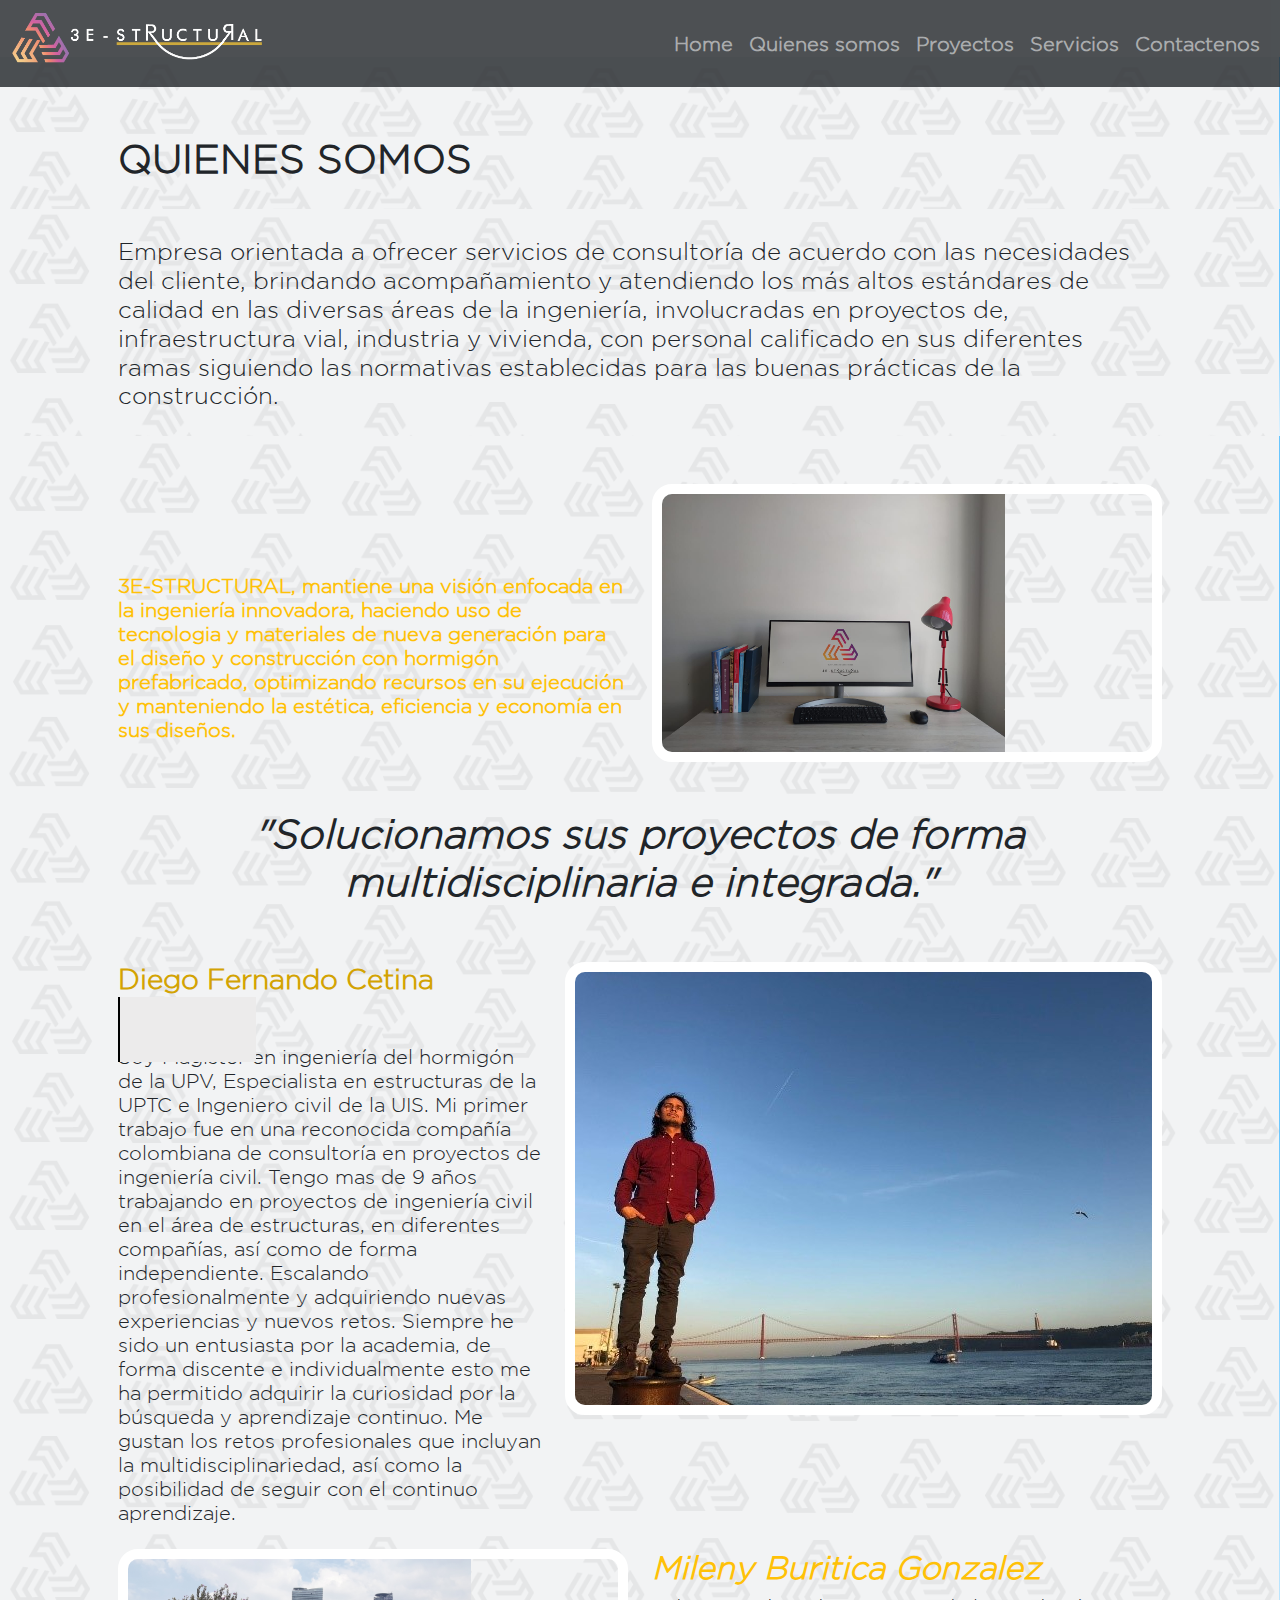
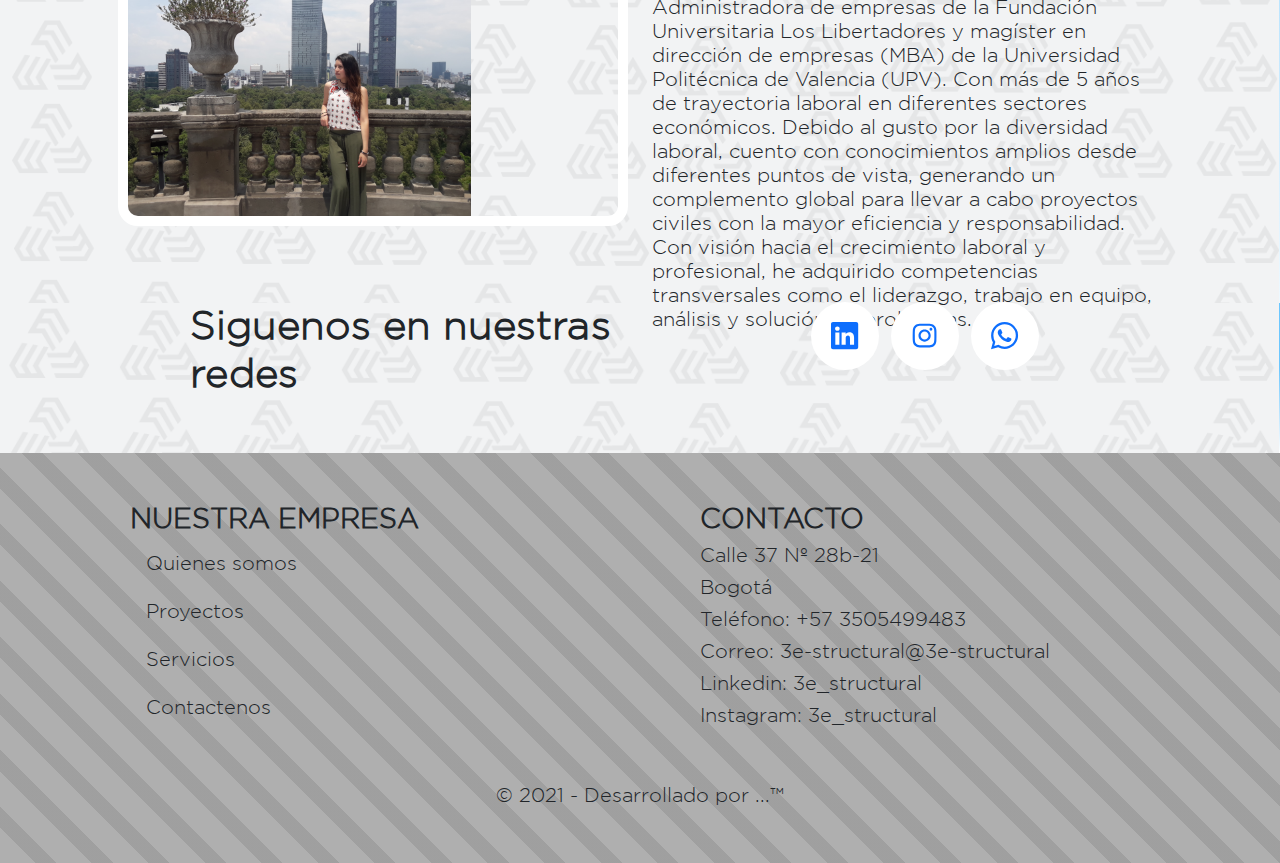
==== commit edc32039: "se modifica el texto Diego Cetina... animación" ====
--- a/Quienessomos.html
+++ b/Quienessomos.html
@@ -80,12 +80,12 @@
         
         <div class="row">
           <div class="col-sm">
-            <h3 class="fst-italic fw-bolder fs-2 text-warning">Diego Fernando Cetina Berdugo</h3>
+            <h3 id="diego" class=""><p><span class="maquina-escribir">Diego Fernando Cetina Berdugo. .</span></p></h3>
             <h3 id="df" class="text-dark">Soy Magister en ingeniería del hormigón de la UPV, Especialista en estructuras de la UPTC e Ingeniero civil de la UIS. Mi primer trabajo fue en una reconocida compañía colombiana de consultoría en proyectos de ingeniería civil. Tengo mas de 9 años trabajando en proyectos de ingeniería civil en el área de estructuras, en diferentes compañías, así como de forma independiente. Escalando profesionalmente y adquiriendo nuevas experiencias y nuevos retos. Siempre he sido un entusiasta por la academia, de forma discente e individualmente esto me ha permitido adquirir la curiosidad por la búsqueda y aprendizaje continuo. Me gustan los retos profesionales que incluyan la multidisciplinariedad, así como la posibilidad de seguir con el continuo aprendizaje.</h3>
           </div>
           <div class="col-sm">
             <div class="card-border">
-              <img id="structure" src="img/df.jpg" alt="">
+              <img  src="img/df.jpg" alt="">
             </div>
           </div>
         </div>
--- a/css/main.css
+++ b/css/main.css
@@ -32,6 +32,11 @@
     font-family: 'miFuente';
 }
 #par{
+    font-family: 'miFuente';
+    margin-left: 60px;
+    margin-top: -50px;
+}
+#par1{
     font-family: 'miFuente';
 }
 
@@ -182,9 +187,15 @@
     overflow: hidden;
     transition: all ease-out 0.5s;
 }
+#structure1{
+    
+    width: 70%;
+    margin-top: 62px;
+ 
+}
 #structure{
     height: 2%;
-    width: 100%;
+    width: 70%;
     
 }
 .card-border1:hover{
@@ -247,3 +258,29 @@
     transition: 0.3s;
   }
 
+/*Texto efecto maquina*/
+.maquina-escribir{
+  color: #D3A303;
+  position: relative;
+  font-weight: bold;
+}
+.maquina-escribir::after{
+    content: "";
+    right: 0;
+    background: rgb(236, 235, 235);
+    position: absolute;
+    border-left: 2px solid black;
+    margin-top: 2px;
+    width: 100%;
+    height: 100%;
+    animation: maquina 5s infinite alternate steps(31);
+}
+@keyframes maquina {
+    from {
+        width: 100%;
+    }
+    to{
+        width: 0%;
+    }
+    
+}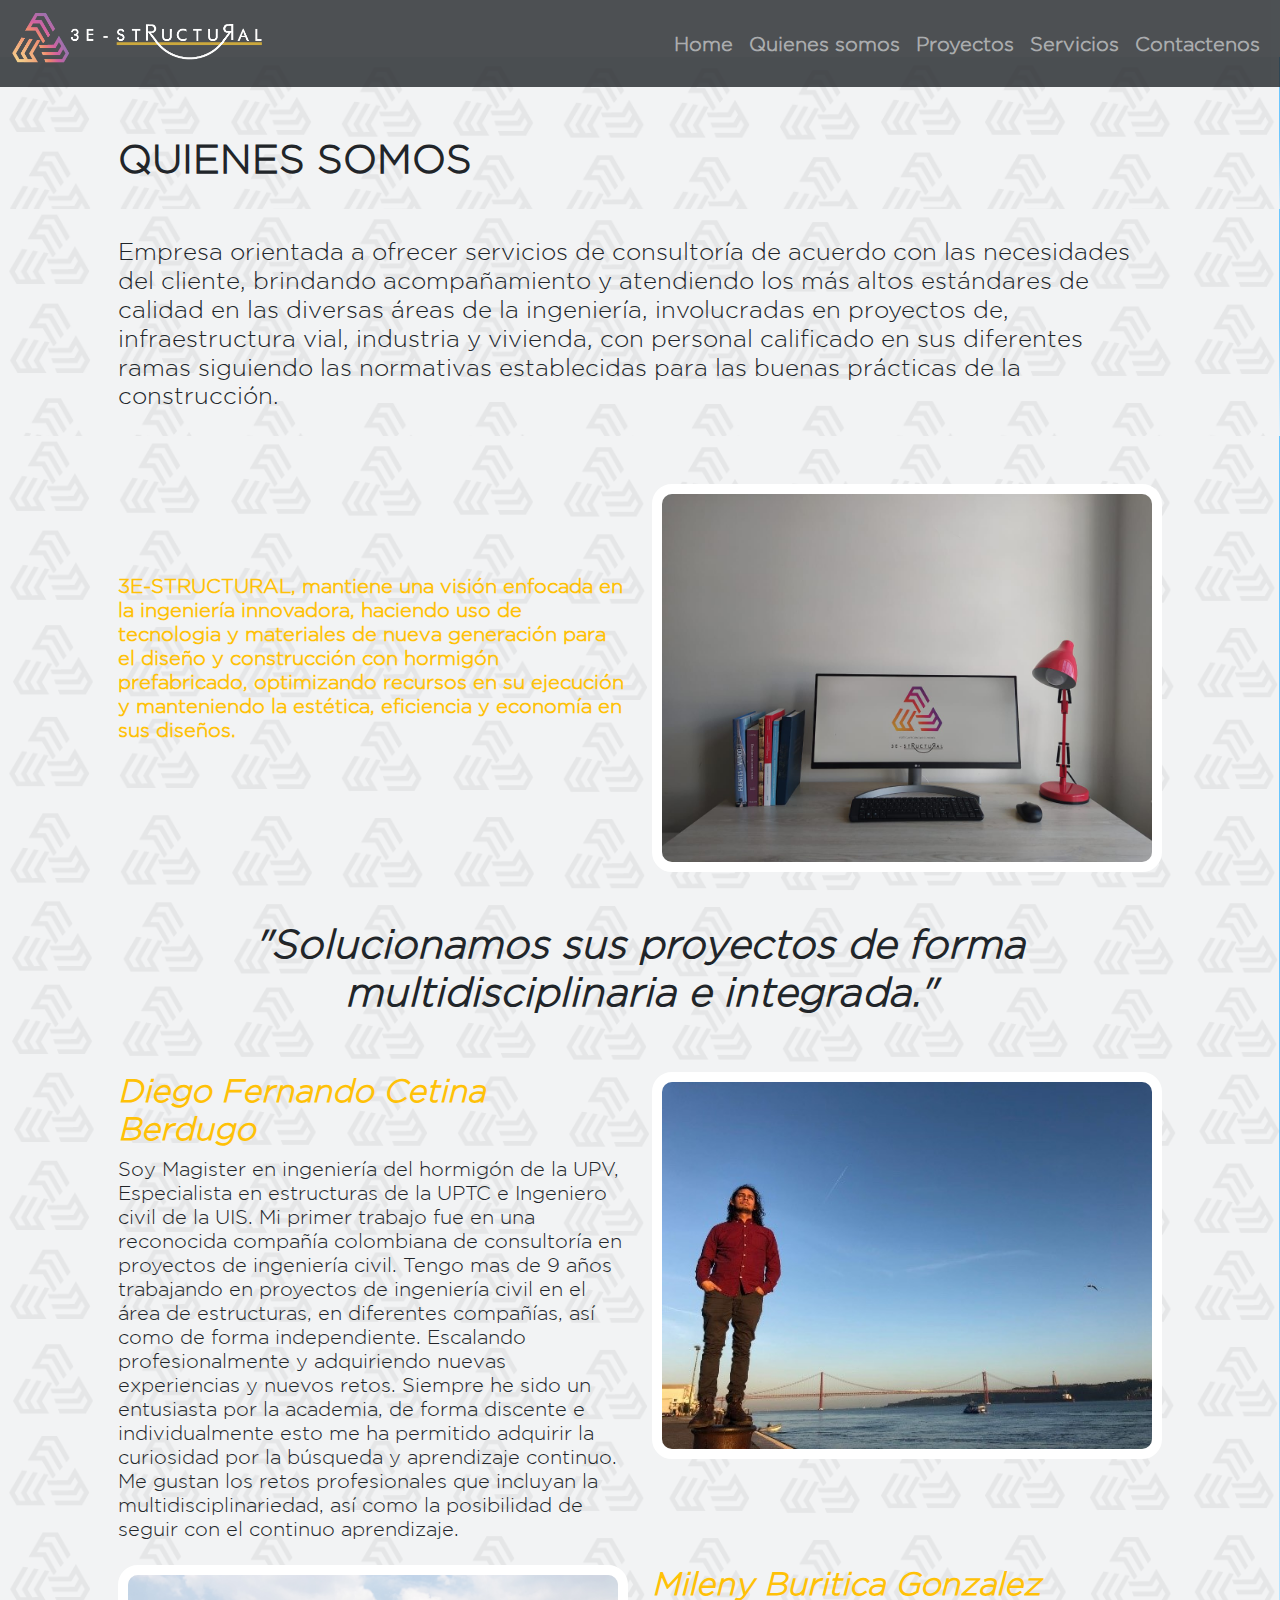
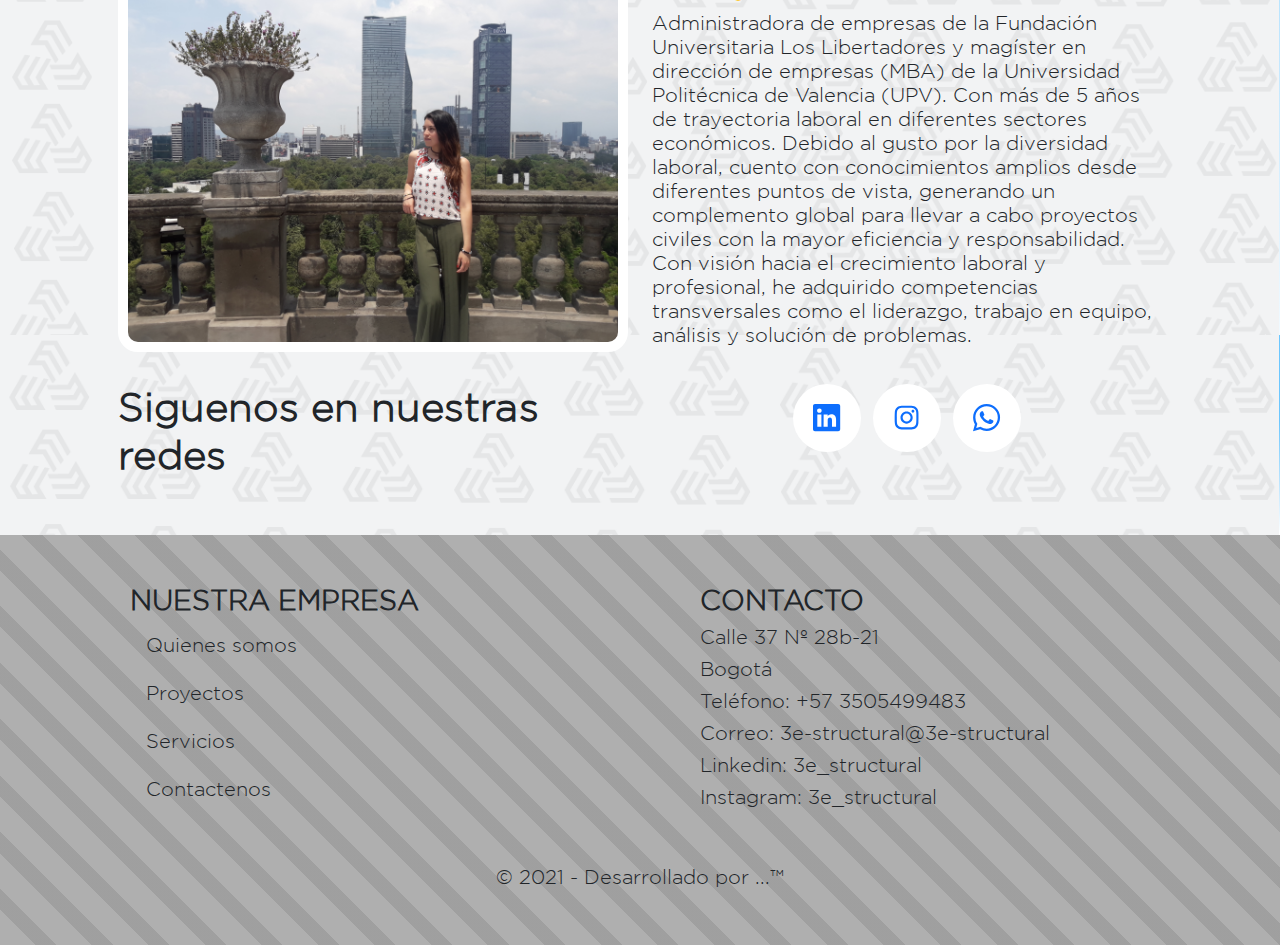
==== commit b7f98e3e: "se organiza qs" ====
--- a/Quienessomos.html
+++ b/Quienessomos.html
@@ -69,7 +69,7 @@
               </div> 
               <div class="col-sm mb-5">
                 <div class="card-border">
-                  <img id="structure" src="img/qs2.jpg" alt="">
+                  <img id="structure2" src="img/qs2.jpg" alt="">
                 </div>
               </div>
         </div>
@@ -80,12 +80,12 @@
         
         <div class="row">
           <div class="col-sm">
-            <h3 id="diego" class=""><p><span class="maquina-escribir">Diego Fernando Cetina Berdugo. .</span></p></h3>
+            <h3 class="fst-italic fw-bolder fs-2 text-warning">Diego Fernando Cetina Berdugo</h3>
             <h3 id="df" class="text-dark">Soy Magister en ingeniería del hormigón de la UPV, Especialista en estructuras de la UPTC e Ingeniero civil de la UIS. Mi primer trabajo fue en una reconocida compañía colombiana de consultoría en proyectos de ingeniería civil. Tengo mas de 9 años trabajando en proyectos de ingeniería civil en el área de estructuras, en diferentes compañías, así como de forma independiente. Escalando profesionalmente y adquiriendo nuevas experiencias y nuevos retos. Siempre he sido un entusiasta por la academia, de forma discente e individualmente esto me ha permitido adquirir la curiosidad por la búsqueda y aprendizaje continuo. Me gustan los retos profesionales que incluyan la multidisciplinariedad, así como la posibilidad de seguir con el continuo aprendizaje.</h3>
           </div>
           <div class="col-sm">
             <div class="card-border">
-              <img  src="img/df.jpg" alt="">
+              <img id="structure2" src="img/df.jpg" alt="">
             </div>
           </div>
         </div>
@@ -93,7 +93,7 @@
         <div class="row">
           <div class="col-sm">
             <div class="card-border">
-              <img id="structure" src="img/mb.jpg" alt="">
+              <img id="structure2" src="img/mb.jpg" alt="">
             </div>
           </div>
             <div class="col-sm">
@@ -110,9 +110,11 @@
     </div>
 
    <!---CONTENEDOR REDES SOCIALES--->
+   <p></p>
+   
    <div id="informacion1">
     <div class="container-md p-5">
-      <div id="par" class="row">
+      <div id="par1" class="row">
         <div class="col-sm">
           
             <h1 class="fw-bolder">Siguenos en nuestras redes</h1>
--- a/css/main.css
+++ b/css/main.css
@@ -191,6 +191,12 @@
     
     width: 70%;
     margin-top: 62px;
+ 
+}
+#structure2{
+    
+    width: 100%;
+
  
 }
 #structure{
@@ -258,29 +264,3 @@
     transition: 0.3s;
   }
 
-/*Texto efecto maquina*/
-.maquina-escribir{
-  color: #D3A303;
-  position: relative;
-  font-weight: bold;
-}
-.maquina-escribir::after{
-    content: "";
-    right: 0;
-    background: rgb(236, 235, 235);
-    position: absolute;
-    border-left: 2px solid black;
-    margin-top: 2px;
-    width: 100%;
-    height: 100%;
-    animation: maquina 5s infinite alternate steps(31);
-}
-@keyframes maquina {
-    from {
-        width: 100%;
-    }
-    to{
-        width: 0%;
-    }
-    
-}